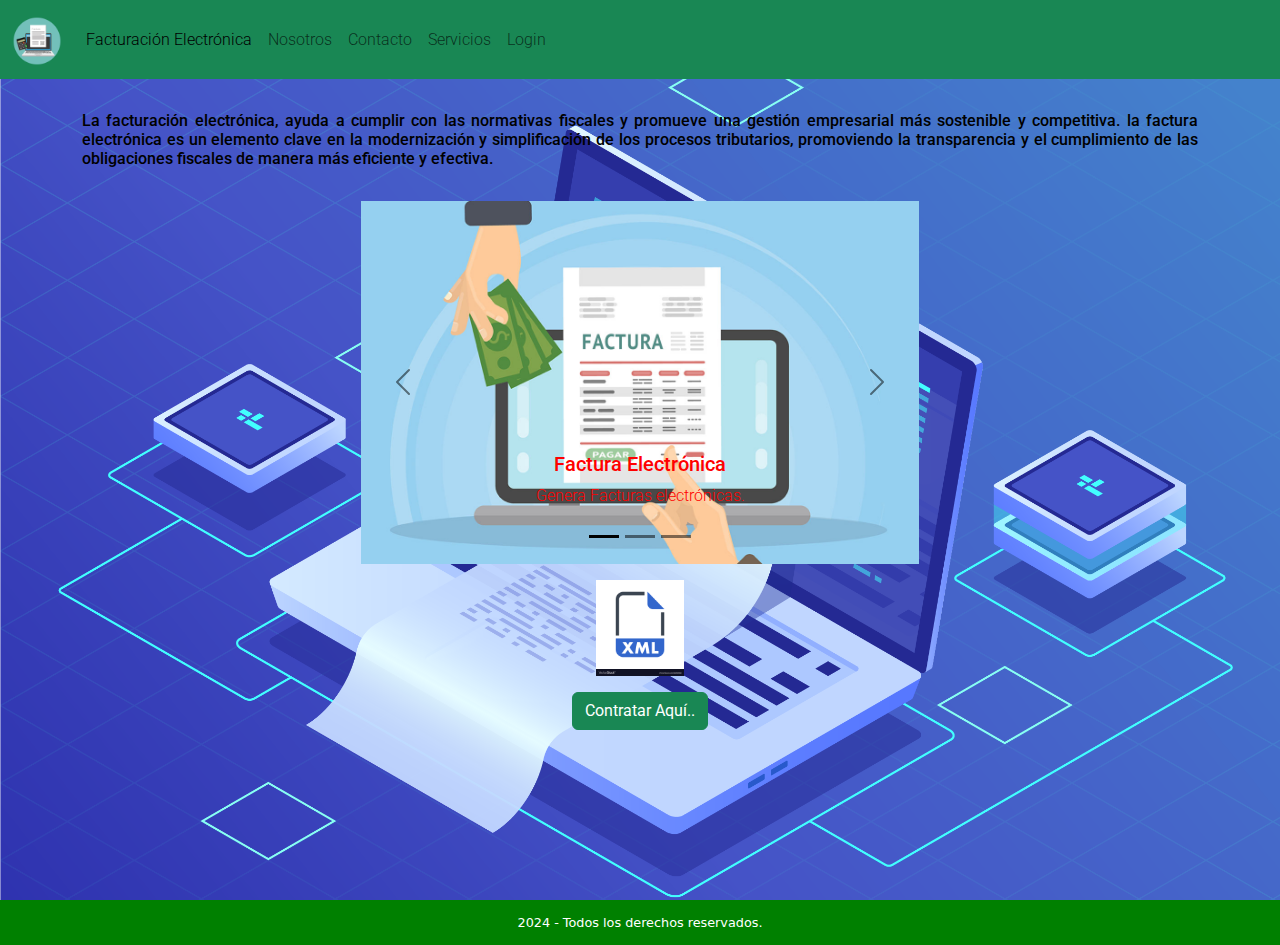
==== index.html @ 49cab4b4 "finalizado" ====
<!DOCTYPE html>
<html lang="en">

<head>
    <meta charset="UTF-8">
    <meta name="viewport" content="width=device-width, initial-scale=1.0">
    <title>Facturación Electrónica</title>
    <link href="https://cdn.jsdelivr.net/npm/bootstrap@5.3.3/dist/css/bootstrap.min.css" rel="stylesheet"
        integrity="sha384-QWTKZyjpPEjISv5WaRU9OFeRpok6YctnYmDr5pNlyT2bRjXh0JMhjY6hW+ALEwIH" crossorigin="anonymous">
    <link rel="stylesheet" href="https://necolas.github.io/normalize.css/8.0.1/normalize.css">
    <link rel="preconnect" href="https://fonts.googleapis.com">
    <link rel="preconnect" href="https://fonts.gstatic.com" crossorigin>
    <link
        href="https://fonts.googleapis.com/css2?family=Roboto:ital,wght@0,100;0,300;0,400;0,500;0,700;0,900;1,100;1,300;1,400;1,500;1,700;1,900&display=swap"
        rel="stylesheet">
    <link rel="stylesheet" href="./css/styles.css">
</head>

<body>
    <header>
        <nav class="navbar bg-success navbar-expand-lg">
            <div class="container-fluid">
                <a class="navbar-brand" href="#">
                    <img src="./images/logo.webp" alt="Logo" width="50" height="auto"
                        class="d-inline-block align-text-top">
                </a>
                <button class="navbar-toggler" type="button" data-bs-toggle="collapse"
                    data-bs-target="#navbarNavDropdown" aria-controls="navbarNavDropdown" aria-expanded="false"
                    aria-label="Toggle navigation">
                    <span class="navbar-toggler-icon"></span>
                </button>
                <div class="collapse navbar-collapse" id="navbarNavDropdown">
                    <ul class="navbar-nav">
                        <li class="nav-item">
                            <a class="nav-link active" aria-current="page" href="#">Facturación Electrónica</a>
                        </li>
                        <li class="nav-item">
                            <a class="nav-link" href="./pages/nosotros.html">Nosotros</a>
                        </li>
                        <li class="nav-item">
                            <a class="nav-link" href="./pages/contacto.html">Contacto</a>
                        </li>
                        <li class="nav-item">
                            <a class="nav-link" href="./pages/servicios.html">Servicios</a>
                        </li>
                        <li class="nav-item">
                            <a class="nav-link" href="./pages/login.html">Login</a>
                        </li>
                    </ul>
                </div>
            </div>
        </nav>
        <div class="container">
            <h6 class="subtitulo">
                La facturación electrónica, ayuda a cumplir con las normativas fiscales y promueve una gestión
                empresarial más sostenible y competitiva. la factura electrónica es un elemento clave en la
                modernización y simplificación de los procesos tributarios, promoviendo la transparencia y el
                cumplimiento de las obligaciones fiscales de manera más eficiente y efectiva.
            </h6>
            <div class="Contenedor-Slide">
                <section class="seccionSlideIndex">
                    <div id="carouselExampleDark" class="carousel carousel-dark slide">
                        <div class="carousel-indicators">
                            <button type="button" data-bs-target="#carouselExampleDark" data-bs-slide-to="0"
                                class="active" aria-current="true" aria-label="Slide 1"></button>
                            <button type="button" data-bs-target="#carouselExampleDark" data-bs-slide-to="1"
                                aria-label="Slide 2"></button>
                            <button type="button" data-bs-target="#carouselExampleDark" data-bs-slide-to="2"
                                aria-label="Slide 3"></button>
                        </div>
                        <div class="carousel-inner">
                            <div class="carousel-item active" data-bs-interval="10000">
                                <img src="./images/factura-electronica-1.jpg" class="d-block w-100 imagenSlide" alt="Factura 1">
                                <div class="carousel-caption d-none d-md-block">
                                    <h5 class="colorTextoSlide">Factura Electrónica</h5>
                                    <p class="colorTextoSlide">Genera Facturas electrónicas.</p>
                                </div>
                            </div>
                            <div class="carousel-item" data-bs-interval="2000">
                                <img src="./images/factura-electronica-2.png" class="d-block w-100 imagenSlide" alt="Factura 2">
                                <div class="carousel-caption d-none d-md-block">
                                    <h5 class="colorTextoSlide">Nota de crédito</h5>
                                    <p class="colorTextoSlide">Genera notas de crédito.</p>
                                </div>
                            </div>
                            <div class="carousel-item">
                                <img src="./images/factura-electronica-3.jpg" class="d-block w-100 imagenSlide" alt="Factura 3">
                                <div class="carousel-caption d-none d-md-block">
                                    <h5 class="colorTextoSlide">Factura Exportación</h5>
                                    <p class="colorTextoSlide">Genera facturas de exportación.</p>
                                </div>
                            </div>
                        </div>
                        <button class="carousel-control-prev" type="button" data-bs-target="#carouselExampleDark"
                            data-bs-slide="prev">
                            <span class="carousel-control-prev-icon" aria-hidden="true"></span>
                            <span class="visually-hidden">Previous</span>
                        </button>
                        <button class="carousel-control-next" type="button" data-bs-target="#carouselExampleDark"
                            data-bs-slide="next">
                            <span class="carousel-control-next-icon" aria-hidden="true"></span>
                            <span class="visually-hidden">Next</span>
                        </button>
                    </div>
                </section>
                
            </div>
            <section>
                <div class="btnContratar">
                    <p>
                        <img src="./images/xml-file-format-icon.jpg" alt="Contrata Aquí" />
                    </p>
                    <button type="button" class="btn btn-success">Contratar Aquí..</button>
                </div>
            </section>
            
        </div>
    </header>
    <footer>
        <div>
            <p>2024 - Todos los derechos reservados.</p>
        </div>
    </footer>
    <script src="https://cdn.jsdelivr.net/npm/bootstrap@5.3.3/dist/js/bootstrap.bundle.min.js"
        integrity="sha384-YvpcrYf0tY3lHB60NNkmXc5s9fDVZLESaAA55NDzOxhy9GkcIdslK1eN7N6jIeHz"
        crossorigin="anonymous"></script>
</body>

</html>
---- css/styles.css ----
/* header */

.subtitulo {
    color: rgb(0, 0, 0);
    margin: 2rem 0rem;
    text-align: justify;
}

.ColorSubTitulo {
    color: rgb(255, 255, 255);
}

.seccionSlideIndex {
    width: 50%;
}

.Contenedor-Slide{
    display: flex;
    flex-direction: column;
    align-items: center;
    height: auto;   
}

.colorTextoSlide{
    color: rgb(255, 0, 0);
}

.imagenSlide {
    width: 100%;
}

.btnContratar {
    text-align: center;
    margin-top: 1rem;
}

.contenedorDocumentos {
    display: grid;
    gap: .2rem;
    padding: .2rem;
}

@media (min-width: 320px) and (max-width: 479px) {
    .Contenedor-Grid {
        grid-template-columns: 1fr;
    }
}

@media (min-width: 480px) and (max-width: 639px) {
    .Contenedor-Grid {
        grid-template-columns: 1fr;
    }
}

@media (min-width: 640px) and (max-width: 767px) {
    .Contenedor-Grid {
        grid-template-columns: repeat(2, 1fr);
        grid-template-rows: repeat(3, 10rem);
    }
}

@media (min-width: 768px) and (max-width: 1023px) {
    .Contenedor-Grid {
        grid-template-columns: repeat(2, 1fr);
        grid-template-rows: repeat(3, 10rem);
    }
}

@media (min-width: 1024px) and (max-width: 1279px) {
    .Contenedor-Grid {
        grid-template-columns: repeat(3, 1fr);
        grid-template-rows: repeat(3, 10rem);
    }
}

@media (min-width: 1280px) and (max-width: 1599px) {
    .Contenedor-Grid {
        grid-template-columns: repeat(3, 1fr);
        grid-template-rows: repeat(3, 10rem);
    }
}

@media (min-width: 1600px) {
    .Contenedor-Grid {
        grid-template-columns: repeat(3, 1fr);
        grid-template-rows: repeat(3, 10rem);
    }
}

body header {
    background-image: url("../images/logo.png");
    background-size: cover;
    background-position: center;
    background-repeat: no-repeat;
    width: 100%;
    height: 100vh;
    font-family: "Roboto", sans-serif;
    font-weight: 300;
    font-style: normal;
}

.btnContratar img {
    height: 6rem;
}

/* main */
.documento {
    border: 1px solid #ccc;
    width: 13rem;
    border-radius: 3px;
    text-align: center;
    background-color: rgb(255, 255, 255);
    padding: .3rem;
}

.documento img {
    width: 5rem;
    background-size: cover;
}

.documento h4 {
    font-size: 1rem;
    margin-top: .5rem;
}

/* footer */
footer div p {
    padding: 1%;
    font-size: 0.8rem;
    text-align: center;
    margin: 0;
    background-color: rgb(0, 128, 0);
    color: rgb(255,255, 255);
}

.headerNosotros {
    background-image: none;
}

.headerNosotros .container .row p {
    text-align: justify;
}

.formularioContacto {
    margin-top: 2rem;
}

/* CONTACTO */
.formularioContacto div label {
    color: rgb(255, 255, 255);
    font-weight: bold;
}

/* SERVICIOS */
.Contenedor-Grid {
    display: grid;
    gap: .5rem;
    padding: .2rem;
}

.ContenedorServicios {
    margin-top: 5rem;

}

/* LOGIN */

.contenedor-login {
    padding-top: 2rem;
    color: rgb(255, 255, 255);
    
}
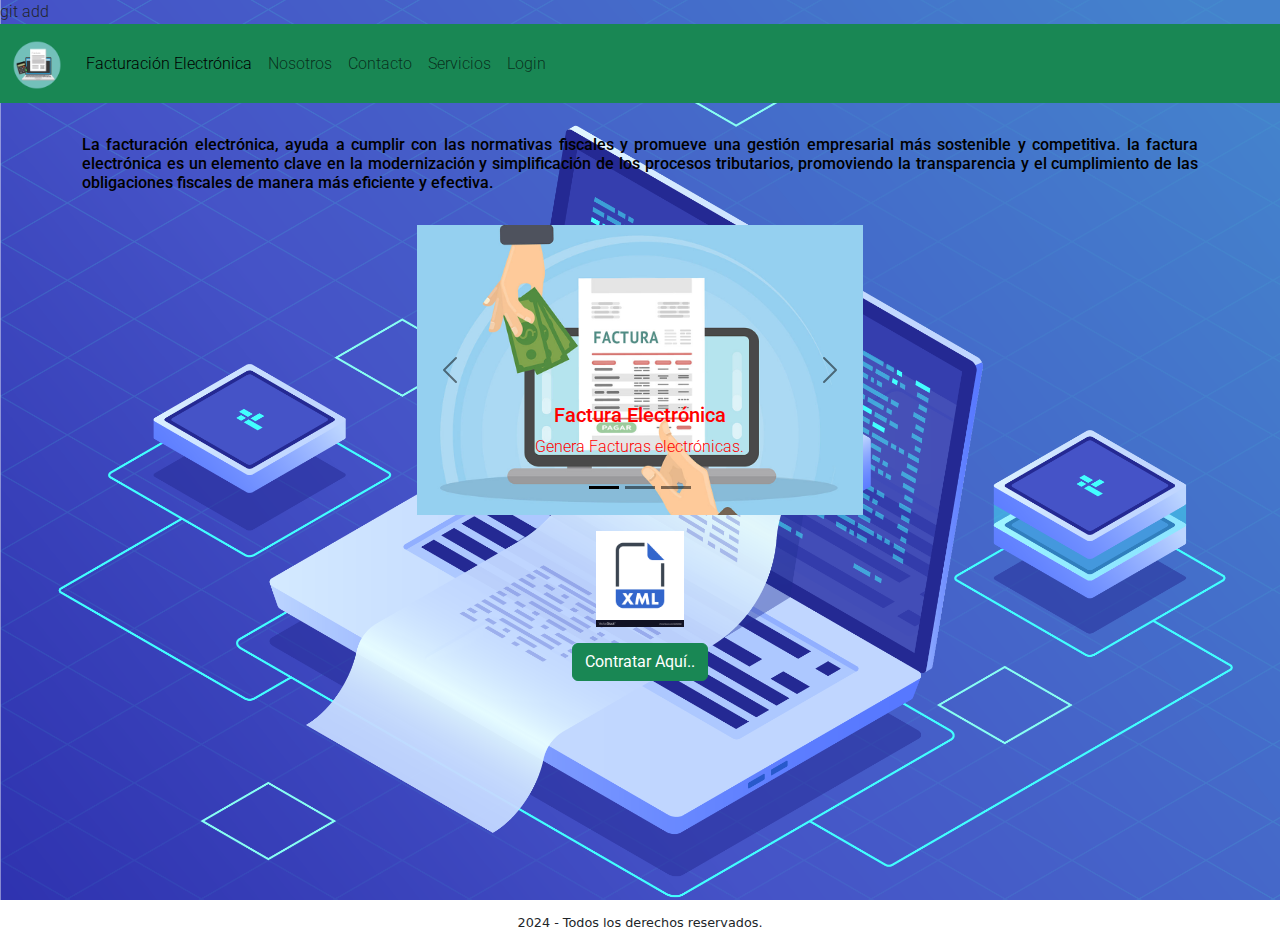
==== commit e4ddb88e: "actualizado 2" ====
--- a/index.html
+++ b/index.html
@@ -15,9 +15,8 @@
         rel="stylesheet">
     <link rel="stylesheet" href="./css/styles.css">
 </head>
-
 <body>
-    <header>
+    <header>git add
         <nav class="navbar bg-success navbar-expand-lg">
             <div class="container-fluid">
                 <a class="navbar-brand" href="#">
--- a/css/styles.css
+++ b/css/styles.css
@@ -11,7 +11,7 @@
 }
 
 .seccionSlideIndex {
-    width: 50%;
+    width: 40%;
 }
 
 .Contenedor-Slide{
@@ -129,8 +129,6 @@
     font-size: 0.8rem;
     text-align: center;
     margin: 0;
-    background-color: rgb(0, 128, 0);
-    color: rgb(255,255, 255);
 }
 
 .headerNosotros {
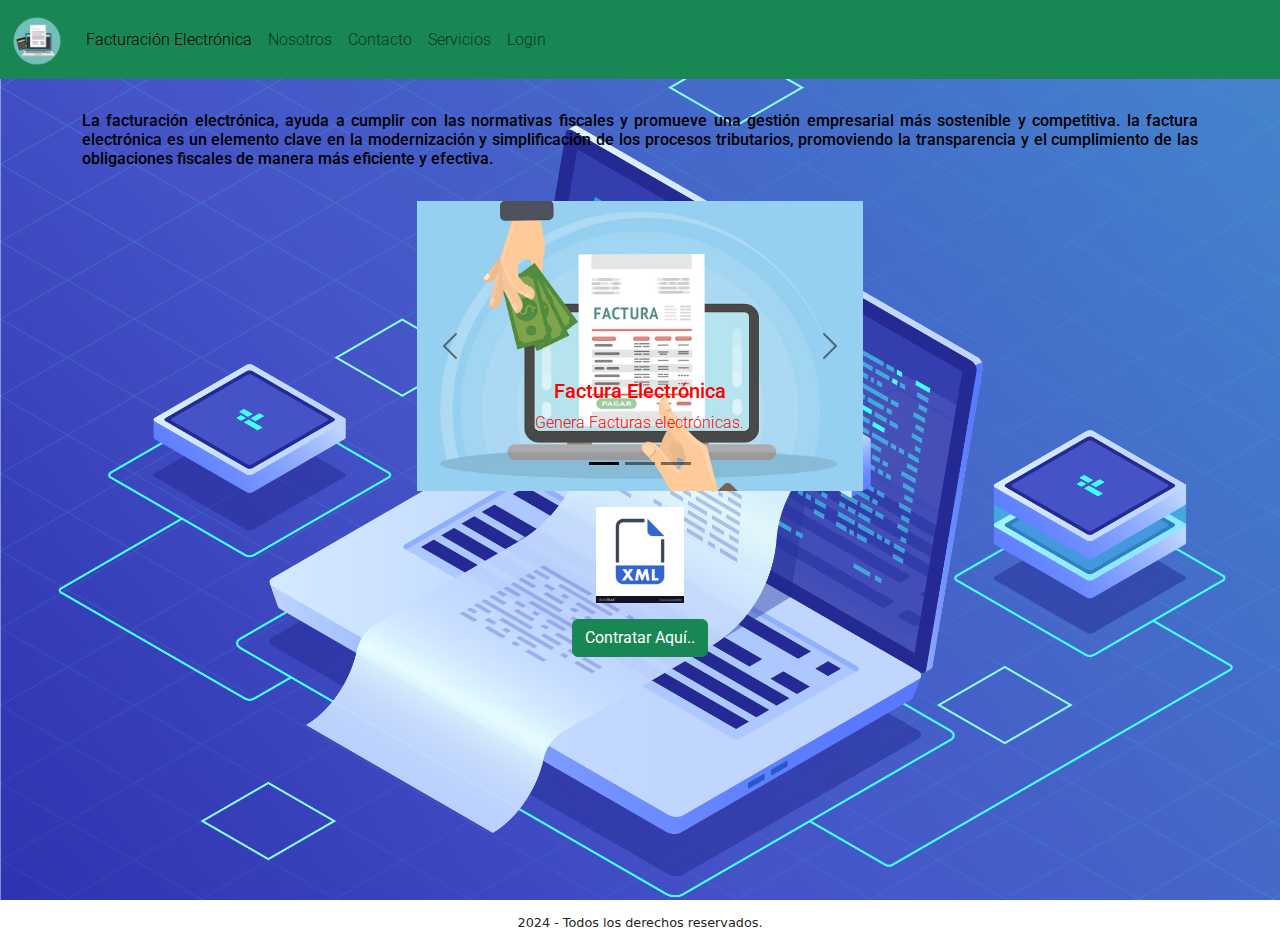
==== commit 2f8bfbef: "actualizado 3" ====
--- a/index.html
+++ b/index.html
@@ -16,7 +16,7 @@
     <link rel="stylesheet" href="./css/styles.css">
 </head>
 <body>
-    <header>git add
+    <header>
         <nav class="navbar bg-success navbar-expand-lg">
             <div class="container-fluid">
                 <a class="navbar-brand" href="#">
